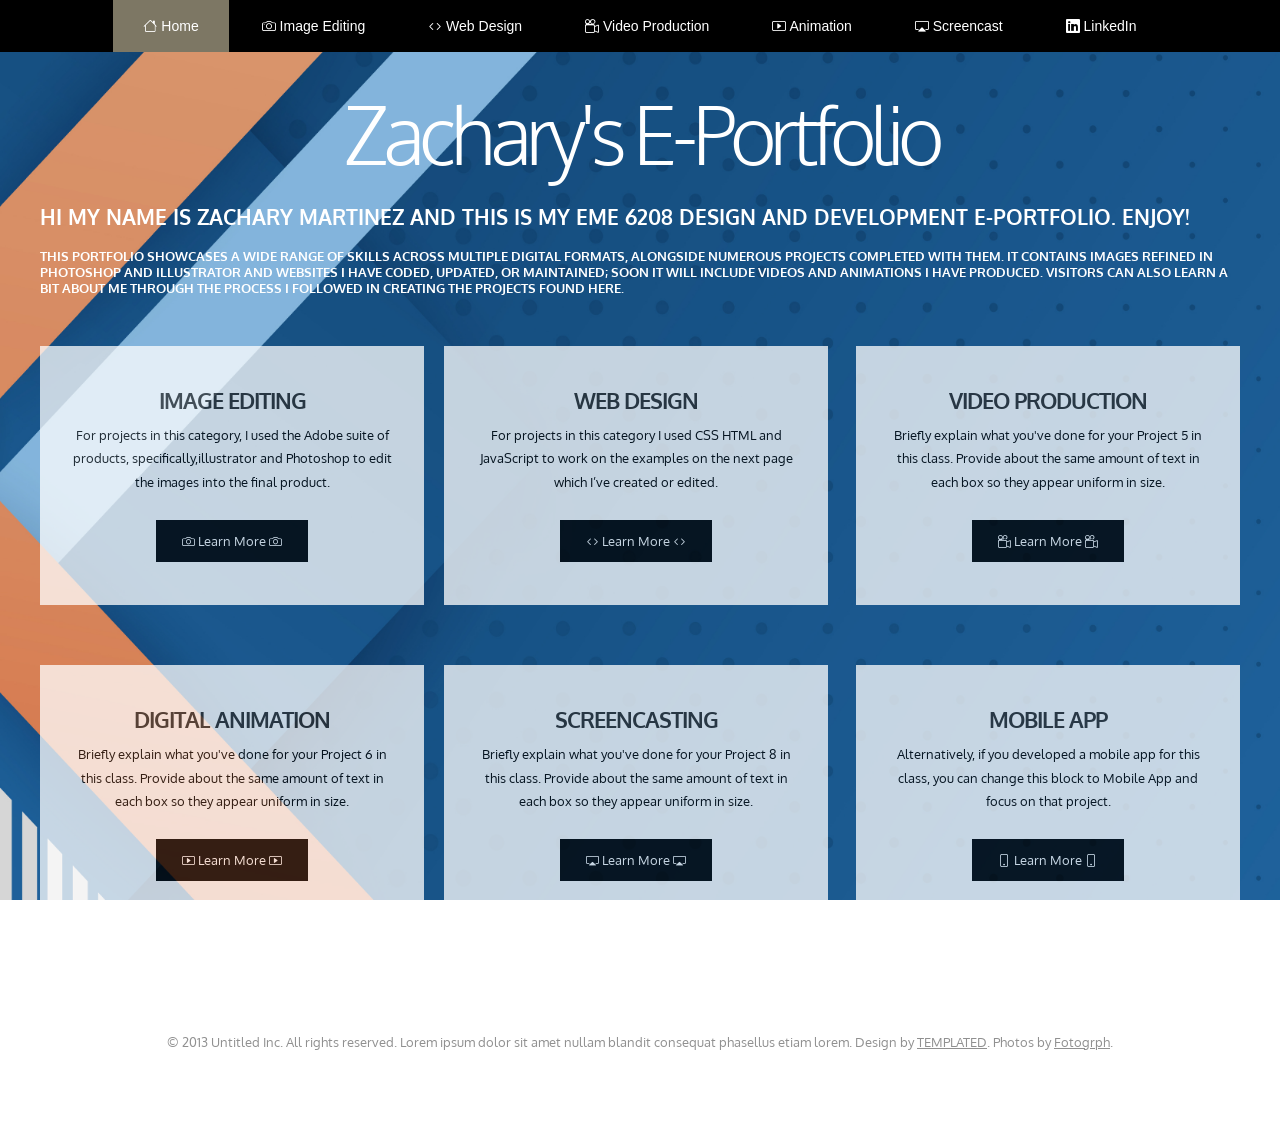
==== index.html @ d3771007 "Update index.html" ====
<!DOCTYPE html PUBLIC "-//W3C//DTD XHTML 1.0 Strict//EN" "http://www.w3.org/TR/xhtml1/DTD/xhtml1-strict.dtd">


<!--
Design by TEMPLATED
http://templated.co
Released for free under the Creative Commons Attribution License
Name       : Vestibule 
Description: A two-column, fixed-width design with dark color scheme.
Version    : 1.0
Released   : 20130406
-->

<!-- Comments are in ALL CAPS -->


<html xmlns="http://www.w3.org/1999/xhtml">
<head>
<meta name="keywords" content="" />
<meta name="description" content="" />
<meta http-equiv="content-type" content="text/html; charset=utf-8" />

<!-- SET THE PAGE TITLE INSIDE THE TITLE TAGS BELOW -->
<title>Zachary's E-Portfolio</title>

<link href="http://fonts.googleapis.com/css?family=Oxygen:400,700,300" rel="stylesheet" type="text/css" />
  <link rel="stylesheet" href="https://cdn.jsdelivr.net/npm/bootstrap-icons@1.13.2/font/bootstrap-icons.min.css">
<link href="style.css" rel="stylesheet" type="text/css" media="screen" />

</head>

<body>
<div id="wrapper">
<!-- START OF THE NAVIGATION SECTION.  DO NOT CHANGE ANYTHING ABOVE THIS LINE EXCEPT TO SET THE TITLE. -->


	<div id="menu-wrapper">
		<div id="menu" class="container">
			<ul>
				<!-- NAVIGATION MENU.  THERE SHOULD BE ONE LIST ITEM FOR EACH BUTTON IN YOUR NAVIGATION BAR. -->
                <!-- REPLACE THE # IN THE LINK WITH THE FILE NAME OF THE APPROPRIATE PAGE.  -->
                <li class="current_page_item"><a href="index.html"><i class="bi bi-house"></i> Home</a></li>
				<li><a href="image.html"><i class="bi bi-camera"></i> Image Editing</a></li>
				<li><a href="web.html"><i class="bi bi-code"></i> Web Design</a></li>
				<li><a href="repairVP.html"><i class="bi bi-camera-reels"></i> Video Production</a></li>
				<li><a href="repairANI.htmll"><i class="bi bi-play-btn"></i> Animation</a></li>
				<li><a href="repairSC.html"><i class="bi bi-cast"></i> Screencast</a></li>
        <li><a href="www.linkedin.com/in/zachary-martinez-782016259"><i class="bi bi-linkedin"></i> LinkedIn</a></li>
        <!--<li><a href="contact.html"><i class="bi bi-envelope-at"></i> Contact Me</a></li>-->
			</ul>
		</div>
	</div>
	<div id="logo" class="container">
		<!-- THIS IS WHERE YOU CUSTOMIZE THE HEADER FOR EACH PAGE. -->
        <h1>Zachary's E-Portfolio</h1>
		<!-- THIS IS WHERE YOU CUSTOMIZE THE SUBHEADER FOR EACH PAGE. -->
        <h2>Hi my name is Zachary Martinez and this is my EME 6208 design and development e-portfolio. Enjoy!</h2>
	</div>
	<div id="page" class="container">
		<div>
			<div class="entry">
				<!-- THIS IS WHERE YOU CUSTOMIZE THE INTRODUCTORY PARAGRAPH FOR EACH PAGE. -->
                <h3>This portfolio showcases a wide range of skills across multiple digital formats, alongside numerous projects completed with them. It contains images refined in Photoshop and Illustrator and websites I have coded, updated, or maintained; soon it will include videos and animations I have produced. Visitors can also learn a bit about me through the process I followed in creating the projects found here. </h3>
			</div>
		</div>
	</div>
    
    
<!-- END OF THE NAVIGATION SECTION. -->

<!-- START OF THE CONTENT SECTION. -->

<!-- ON OTHER PAGES, LIKE THE PROJECT PAGES, YOU WILL TAKE OUT EVERYTHING BETWEEN HERE AND THE END OF THE CONTENT SECTION AND REPLACE IT WITH THE PROJECT CONTENT. -->
    
    
    
    
	<div id="three-column" class="container">
		<div class="tbox1">
			<div class="box-style">
				<div class="content">
					
					<h2>Image Editing</h2>
					<p>For projects in this category, I used the Adobe suite of products, specifically,illustrator and Photoshop to edit the images into the final product.</p>
					<a href="image.html" class="button"><i class="bi bi-camera"></i> Learn More <i class="bi bi-camera"></i></a>
				</div>
			</div>
		</div>
		<div class="tbox2">
			<div class="box-style">
				<div class="content">
					<h2>Web Design</h2>
					<p>For projects in this category I used CSS HTML and JavaScript to work on the examples on the next page which I’ve created or edited.</p>
					<a href="web.html" class="button"> <i class="bi bi-code"></i> Learn More <i class="bi bi-code"></i></a>
				</div>
			</div>
		</div>
		<div class="tbox3">
			<div class="box-style">
				<div class="content">
					<h2>Video Production</h2>
					<p>Briefly explain what you've done for your Project 5 in this class. Provide about the same amount of text in each box so they appear uniform in size.</p>
					<a href="repairVP.html" class="button"><i class="bi bi-camera-reels"></i> Learn More <i class="bi bi-camera-reels"></i></a>
				</div>
			</div>
		</div>
	</div>
	<div id="three-column" class="container">
		<div class="tbox1">
			<div class="box-style">
				<div class="content">
					<h2>Digital Animation</h2>
					<p>Briefly explain what you've done for your Project 6 in this class. Provide about the same amount of text in each box so they appear uniform in size.</p>
					<a href="repairANI.html" class="button"><i class="bi bi-play-btn"></i> Learn More <i class="bi bi-play-btn"></i></a>
				</div>
			</div>
		</div>
		<div class="tbox2">
			<div class="box-style">
				<div class="content">
					<h2>Screencasting</h2>
					<p>Briefly explain what you've done for your Project 8 in this class. Provide about the same amount of text in each box so they appear uniform in size.</p>
					<a href="repairSC.html" class="button"><i class="bi bi-cast"></i> Learn More <i class="bi bi-cast"></i></a>
				</div>
			</div>
		</div>
		<div class="tbox3">
			<div class="box-style">
				<div class="content">
					<h2>Mobile App</h2>
					<p>Alternatively, if you developed a mobile app for this class, you can change this block to Mobile App and focus on that project.</p>
				<a href="repair.html" class="button"><i class="bi bi-phone"></i> Learn More <i class="bi bi-phone"></i></a>
				</div>
			</div>
		</div>
	</div>	
<!--<div id="three-column" class="container">
		<div class="tbox1">
			<div class="box-style">
				<div class="content">
					<h2>TBD</h2>
					<p>TBD.</p>
					<a href="repair.html" class="button">Learn More</a>
				</div>
			</div>
		</div>
    <div class="tbox2">
			<div class="box-style">
				<div class="content">
					<<h2>TBD</h2>
					<p>TBD.</p>
					<a href="repair.html" class="button">Learn More</a>
				</div>
			</div>
		</div>
  <div class="tbox3">
			<div class="box-style">
				<div class="content">
					<h2>TBD</h2>
					<p>TBD.</p>
				<a href="repair.html" class="button">Learn More</a>
				</div>
			</div>
		</div>
	</div>	
  -->
    
    
<!-- END OF THE CONTENT SECTION.  BELOW YOU CAN CUSTOMIZE YOUR FOOTER. -->
</div>

<div id="footer">
	<!-- START FOOTER -->
	<p>© 2013 Untitled Inc. All rights reserved. Lorem ipsum dolor sit amet nullam blandit consequat phasellus etiam lorem. Design by <a href="http://templated.co" rel="nofollow">TEMPLATED</a>.  Photos by <a href="http://fotogrph.com/">Fotogrph</a>.</p>
    <!-- END FOOTER -->
</div>

</body>
</html>
---- style.css ----
/* https://getbootstrap.com/docs/6.0/components/button/ */
/*
Design by TEMPLATED
http://templated.co
Released for free under the Creative Commons Attribution License
*/

body {
	background-image: url("Background.jpeg");
  	background-repeat: no-repeat;
 	background-position: center;
  	background-attachment: fixed;
  	background-size: cover;
	margin: 0;
	padding: 0;
	font-family: 'Oxygen', sans-serif;
	font-size: 13px;
	color: #8A8985;
}

h1, h2, h3 {
	margin: 0;
	padding: 0;
	text-transform: uppercase;
	font-weight: 300;
	color: black;
}

h1 {
	font-size: 2em;
  color: white;
}

h2 {
	font-size: 1.6em;
  font-weight: bold;
  color: white;
}

h3 {
	font-size: 1em;
  font-weight: bold;
  color: white;
}

p, ul, ol {
	margin-top: 0;
	line-height: 180%;
  color: black;
}

ul, ol {
}

a {
	text-decoration: none;
	color: #5BA689;
}

a:hover {
}

#wrapper {
	overflow: hidden;

}

.container {
	width: 1200px;
	margin: 0px auto;
}

/* Header */

#header-wrapper {
	overflow: hidden;
	height: 600px;
}

#header {
	width: 960px;
	height: 200px;
	margin: 0 auto;
	padding: 0px 20px;
}

/* Logo */

#logo {
	overflow: hidden;
	height: 150px;
}

#logo h1, #logo p {
	text-align: center;
}

#logo h1 {
	padding: 5px 0px 20px 0px;
	letter-spacing: -6px;
	text-transform: capitalize;
	font-size: 80px;
}

#logo p {
	margin-top: -20px;
	padding: 0px 0px 0px 5px;
	font-size: 20px;
	font-weight: 300;
	color: black;
}

#logo p a {
	color: #696969;
}

#logo a {
	border: none;
	background: none;
	text-decoration: none;
	color: #3C342E;
}


/* Menu */

#menu-wrapper {
	overflow: hidden;
	height: 52px;
	margin-bottom: 2em;
	background: #000000;
}

#menu {
	overflow: hidden;
	height: 52px;
}

#menu ul {
	margin: 0;
	padding: 0px 0px 0px 0px;
	list-style: none;
	line-height: normal;
	text-align: center;
}

#menu li {
	display: inline-block;
}

#menu a {
	display: block;
	padding: 0px 30px;
	line-height: 52px;
	border: none;
	text-decoration: none;
	text-align: center;
	font-family: 'Oswald', sans-serif;
	font-size: 14px;
	font-weight: 300;
	color: #FFFFFF;
}

#menu a:hover, #menu .current_page_item a {
	background: #7D7764;
	text-decoration: none;
	color: #FFFFFF;
}

#menu .current_page_item a {
}

/* Page */

#page {
	overflow: hidden;
	padding: 20px 20px 40px 20px;
}

/* Content */

#content {
	float: left;
	width: 752px;
	padding: 0px 0px 0px 0px;
}


/* Footer */

#footer {
	height: 100px;
	margin: 0 auto;
	padding: 50px 0px 0px 0px;
}

#footer p {
	margin: 0;
	padding-top: 10px;
	line-height: normal;
	text-align: center;
	text-shadow: 1px 1px 0px #FFFFFF;
	color: #909090;
}

#footer a {
	text-decoration: underline;
	color: #909090;
}

#footer a:hover {
	text-decoration: none;
	color: #383838;
}

.box1 {
	overflow: hidden;
	height: 300px;
	background: url(images/img04.jpg) no-repeat center bottom;
}


/* Three Column Content */

#three-column {
	overflow: hidden;
	padding: 10px 0px 50px 0px;
}

#three-column .tbox1 {
	float: left;
	width: 384px;
	margin-right: 20px;
}

#three-column .tbox2 {
	float: left;
	width: 384px;
}

#three-column .tbox3 {
	float: right;
	width: 384px;
}

.box-style {
	background: #FFFFFF;
	text-align: center;
  opacity:.75;
}

.box-style h2 {
	padding: 10px 0px;
	letter-spacing: -1px;
	font-size: 22px;
	color: #2D2D2D;
}

.box-style .content {
	overflow: hidden;
	width: 324px;
	padding: 30px;
}

.button
{
	display: inline-block;
	margin: 1em 0em;
	background: #000;
	padding: 1em 2em;
	color: #FFFFFF;
}
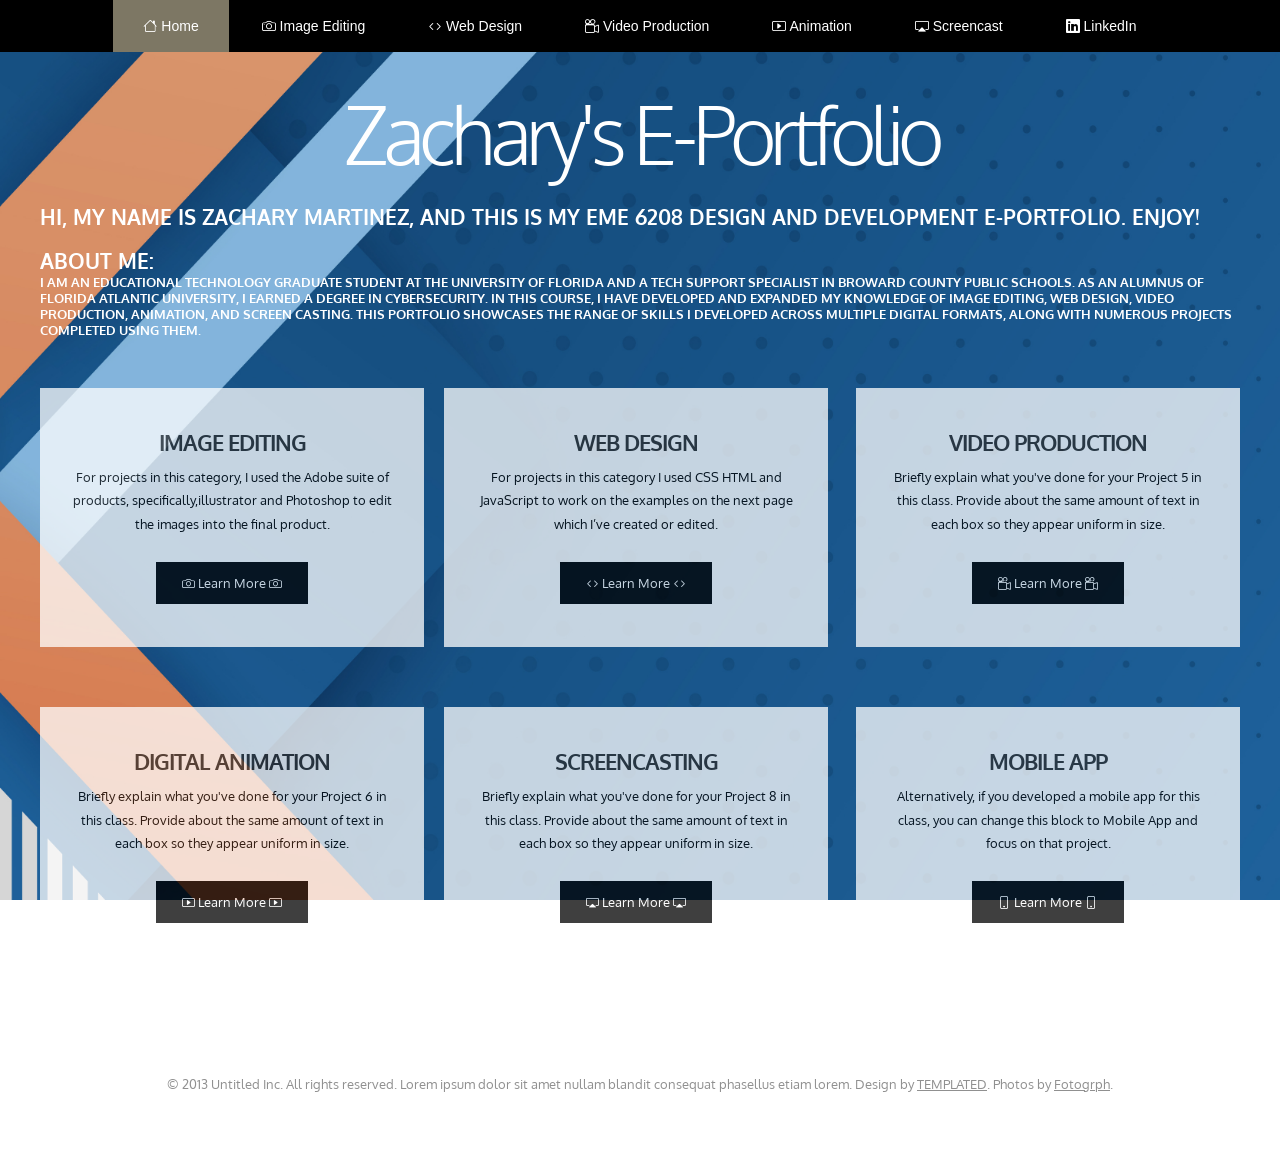
==== commit 2c125216: "Update index.html" ====
--- a/index.html
+++ b/index.html
@@ -45,7 +45,7 @@
 				<li><a href="repairVP.html"><i class="bi bi-camera-reels"></i> Video Production</a></li>
 				<li><a href="repairANI.htmll"><i class="bi bi-play-btn"></i> Animation</a></li>
 				<li><a href="repairSC.html"><i class="bi bi-cast"></i> Screencast</a></li>
-        <li><a href="www.linkedin.com/in/zachary-martinez-782016259"><i class="bi bi-linkedin"></i> LinkedIn</a></li>
+        <li><a href="https://www.linkedin.com/in/zachary-martinez-782016259"><i class="bi bi-linkedin"></i> LinkedIn</a></li>
         <!--<li><a href="contact.html"><i class="bi bi-envelope-at"></i> Contact Me</a></li>-->
 			</ul>
 		</div>
@@ -54,13 +54,13 @@
 		<!-- THIS IS WHERE YOU CUSTOMIZE THE HEADER FOR EACH PAGE. -->
         <h1>Zachary's E-Portfolio</h1>
 		<!-- THIS IS WHERE YOU CUSTOMIZE THE SUBHEADER FOR EACH PAGE. -->
-        <h2>Hi my name is Zachary Martinez and this is my EME 6208 design and development e-portfolio. Enjoy!</h2>
+        <h2>Hi, my name is Zachary Martinez, and this is my EME 6208 design and development e-portfolio. Enjoy!</h2>
 	</div>
 	<div id="page" class="container">
 		<div>
 			<div class="entry">
 				<!-- THIS IS WHERE YOU CUSTOMIZE THE INTRODUCTORY PARAGRAPH FOR EACH PAGE. -->
-                <h3>This portfolio showcases a wide range of skills across multiple digital formats, alongside numerous projects completed with them. It contains images refined in Photoshop and Illustrator and websites I have coded, updated, or maintained; soon it will include videos and animations I have produced. Visitors can also learn a bit about me through the process I followed in creating the projects found here. </h3>
+                <h2>About Me:</h2><h3>I am an educational technology graduate student at the University of Florida and a tech support specialist in Broward County Public Schools. As an alumnus of Florida Atlantic University, I earned a degree in cybersecurity. In this course, I have developed and expanded my knowledge of image editing, web design, video production, animation, and screen casting. This portfolio showcases the range of skills I developed across multiple digital formats, along with numerous projects completed using them.</h3>
 			</div>
 		</div>
 	</div>
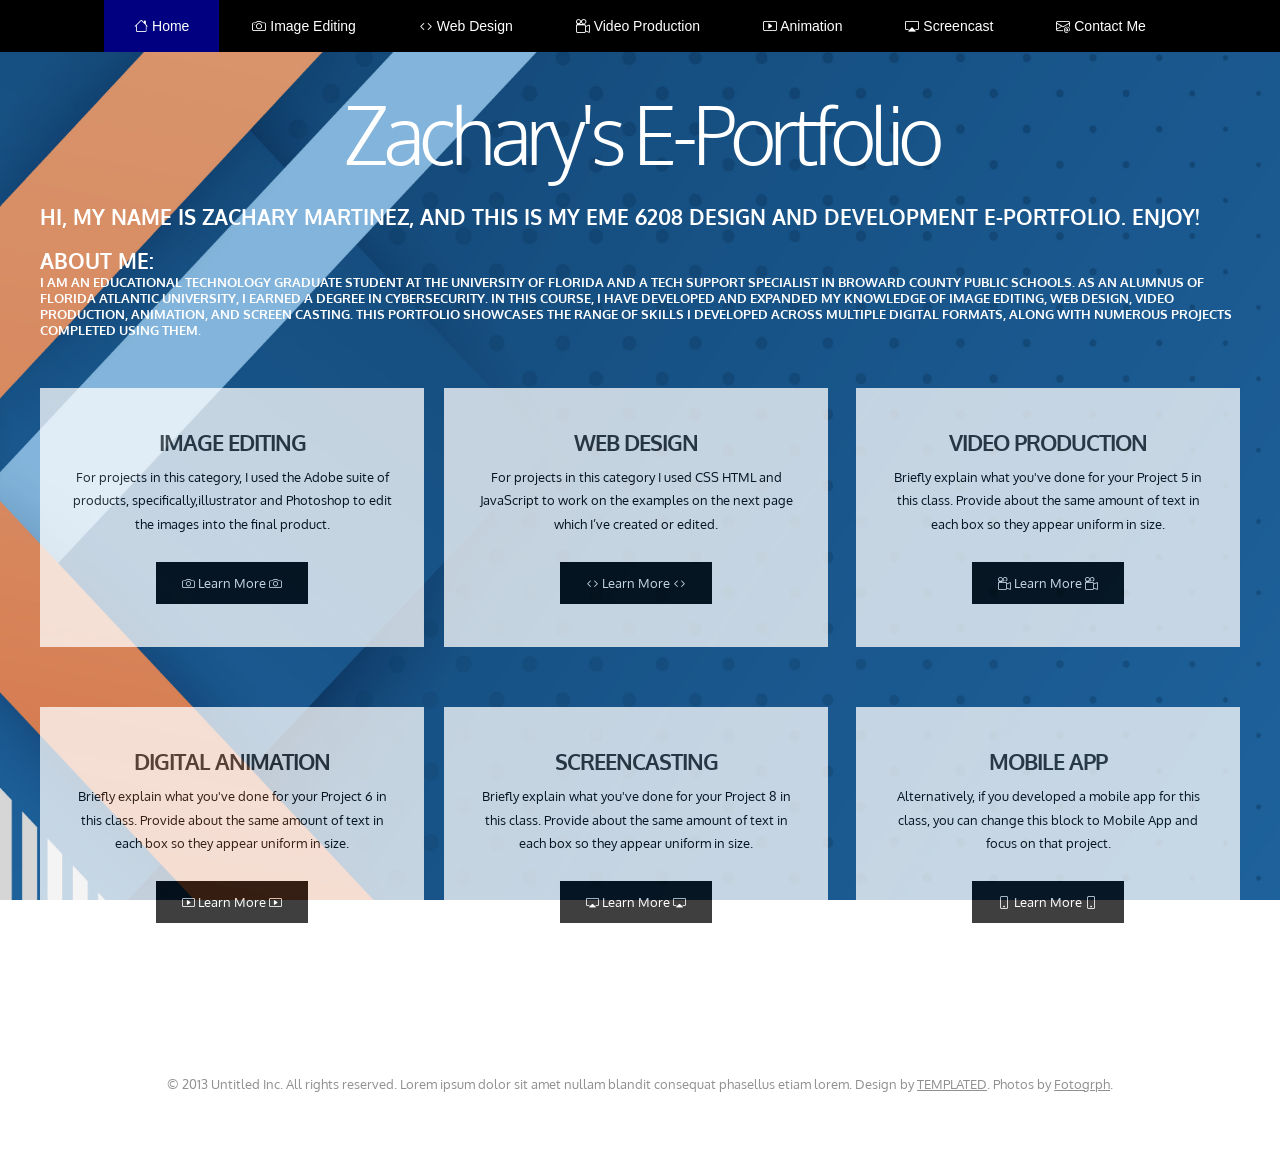
==== commit 26aa80a2: "Update index.html" ====
--- a/index.html
+++ b/index.html
@@ -40,13 +40,13 @@
 				<!-- NAVIGATION MENU.  THERE SHOULD BE ONE LIST ITEM FOR EACH BUTTON IN YOUR NAVIGATION BAR. -->
                 <!-- REPLACE THE # IN THE LINK WITH THE FILE NAME OF THE APPROPRIATE PAGE.  -->
                 <li class="current_page_item"><a href="index.html"><i class="bi bi-house"></i> Home</a></li>
-				<li><a href="image.html"><i class="bi bi-camera"></i> Image Editing</a></li>
-				<li><a href="web.html"><i class="bi bi-code"></i> Web Design</a></li>
+				<li><a href="repairIE.html"><i class="bi bi-camera"></i> Image Editing</a></li>
+				<li><a href="repairWD.html"><i class="bi bi-code"></i> Web Design</a></li>
 				<li><a href="repairVP.html"><i class="bi bi-camera-reels"></i> Video Production</a></li>
 				<li><a href="repairANI.htmll"><i class="bi bi-play-btn"></i> Animation</a></li>
 				<li><a href="repairSC.html"><i class="bi bi-cast"></i> Screencast</a></li>
-        <li><a href="https://www.linkedin.com/in/zachary-martinez-782016259"><i class="bi bi-linkedin"></i> LinkedIn</a></li>
-        <!--<li><a href="contact.html"><i class="bi bi-envelope-at"></i> Contact Me</a></li>-->
+				<li><a href="repair.html"><i class="bi bi-envelope-at"></i> Contact Me</a></li>
+       			 <li><a href="https://www.linkedin.com/in/zachary-martinez-782016259"><i class="bi bi-linkedin"></i> LinkedIn</a></li>
 			</ul>
 		</div>
 	</div>
@@ -82,7 +82,7 @@
 					
 					<h2>Image Editing</h2>
 					<p>For projects in this category, I used the Adobe suite of products, specifically,illustrator and Photoshop to edit the images into the final product.</p>
-					<a href="image.html" class="button"><i class="bi bi-camera"></i> Learn More <i class="bi bi-camera"></i></a>
+					<a href="repairIE.html" class="button"><i class="bi bi-camera"></i> Learn More <i class="bi bi-camera"></i></a>
 				</div>
 			</div>
 		</div>
@@ -91,7 +91,7 @@
 				<div class="content">
 					<h2>Web Design</h2>
 					<p>For projects in this category I used CSS HTML and JavaScript to work on the examples on the next page which I’ve created or edited.</p>
-					<a href="web.html" class="button"> <i class="bi bi-code"></i> Learn More <i class="bi bi-code"></i></a>
+					<a href="repairWD.html" class="button"> <i class="bi bi-code"></i> Learn More <i class="bi bi-code"></i></a>
 				</div>
 			</div>
 		</div>
--- a/style.css
+++ b/style.css
@@ -162,7 +162,7 @@
 }
 
 #menu a:hover, #menu .current_page_item a {
-	background: #7D7764;
+	background: NAVY;
 	text-decoration: none;
 	color: #FFFFFF;
 }
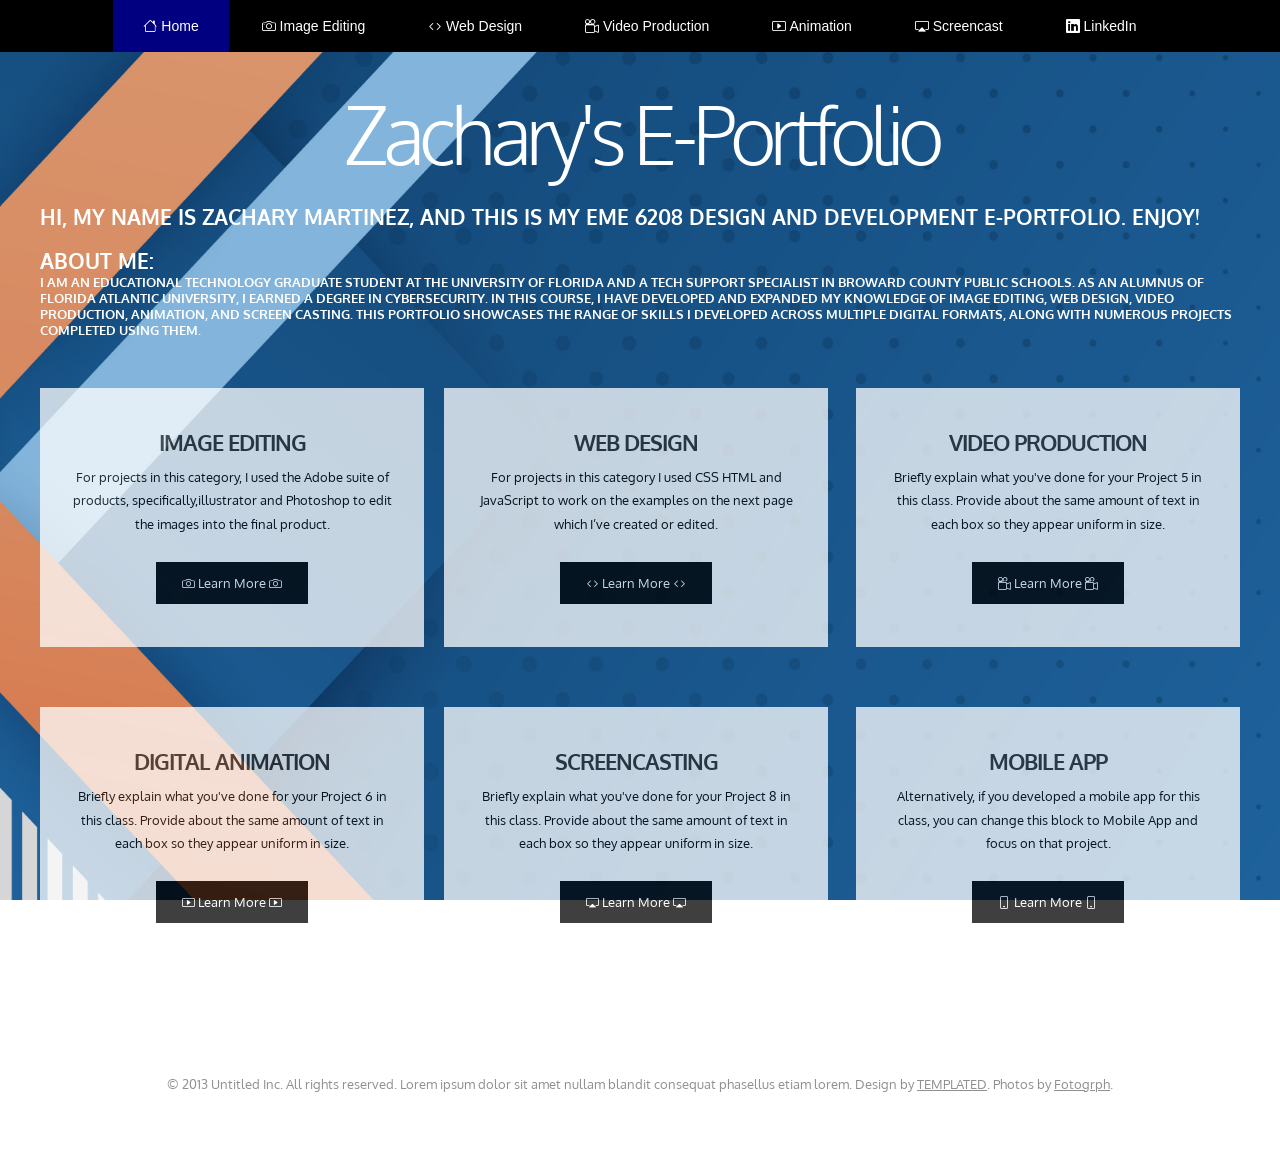
==== commit c3f44ea5: "Update index.html" ====
--- a/index.html
+++ b/index.html
@@ -45,8 +45,7 @@
 				<li><a href="repairVP.html"><i class="bi bi-camera-reels"></i> Video Production</a></li>
 				<li><a href="repairANI.htmll"><i class="bi bi-play-btn"></i> Animation</a></li>
 				<li><a href="repairSC.html"><i class="bi bi-cast"></i> Screencast</a></li>
-				<li><a href="repair.html"><i class="bi bi-envelope-at"></i> Contact Me</a></li>
-       			 <li><a href="https://www.linkedin.com/in/zachary-martinez-782016259"><i class="bi bi-linkedin"></i> LinkedIn</a></li>
+       			<li><a href="https://www.linkedin.com/in/zachary-martinez-782016259"><i class="bi bi-linkedin"></i> LinkedIn</a></li>
 			</ul>
 		</div>
 	</div>
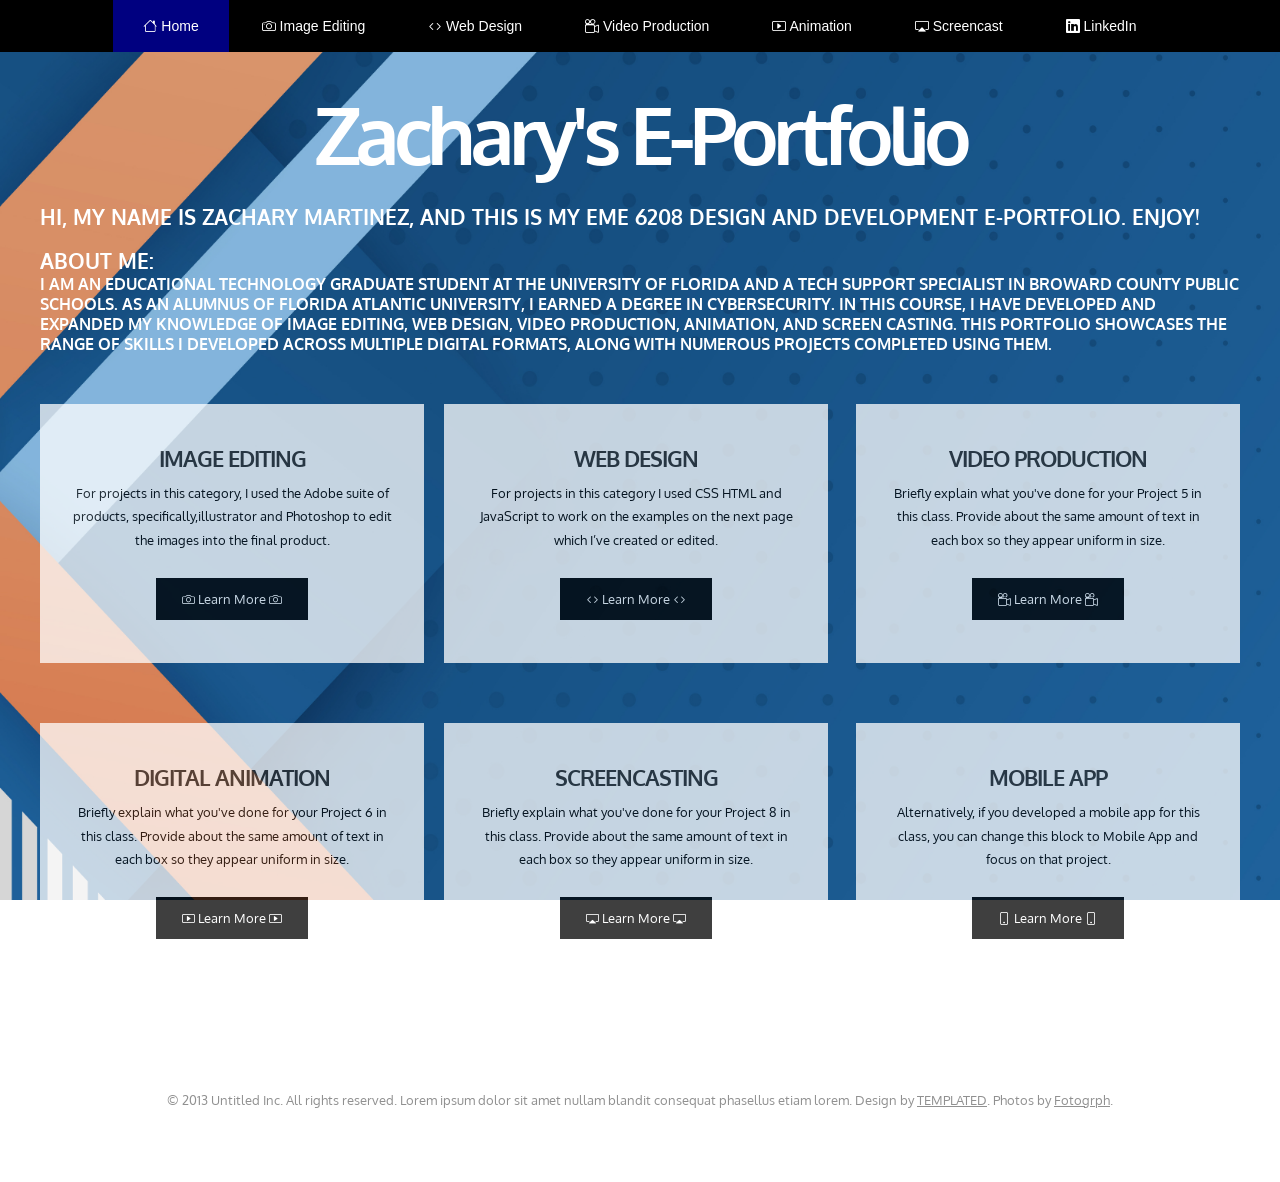
==== commit 71baaa7b: "Update index.html" ====
--- a/index.html
+++ b/index.html
@@ -44,7 +44,7 @@
 				<li><a href="repairWD.html"><i class="bi bi-code"></i> Web Design</a></li>
 				<li><a href="repairVP.html"><i class="bi bi-camera-reels"></i> Video Production</a></li>
 				<li><a href="repairANI.htmll"><i class="bi bi-play-btn"></i> Animation</a></li>
-				<li><a href="repairSC.html"><i class="bi bi-cast"></i> Screencast</a></li>
+				<li><a href="screencast.html"><i class="bi bi-cast"></i> Screencast</a></li>
        			<li><a href="https://www.linkedin.com/in/zachary-martinez-782016259"><i class="bi bi-linkedin"></i> LinkedIn</a></li>
 			</ul>
 		</div>
--- a/style.css
+++ b/style.css
@@ -28,6 +28,7 @@
 
 h1 {
 	font-size: 2em;
+	font-weight: bold;
   color: white;
 }
 
@@ -38,7 +39,7 @@
 }
 
 h3 {
-	font-size: 1em;
+	font-size: 1.2em;
   font-weight: bold;
   color: white;
 }
